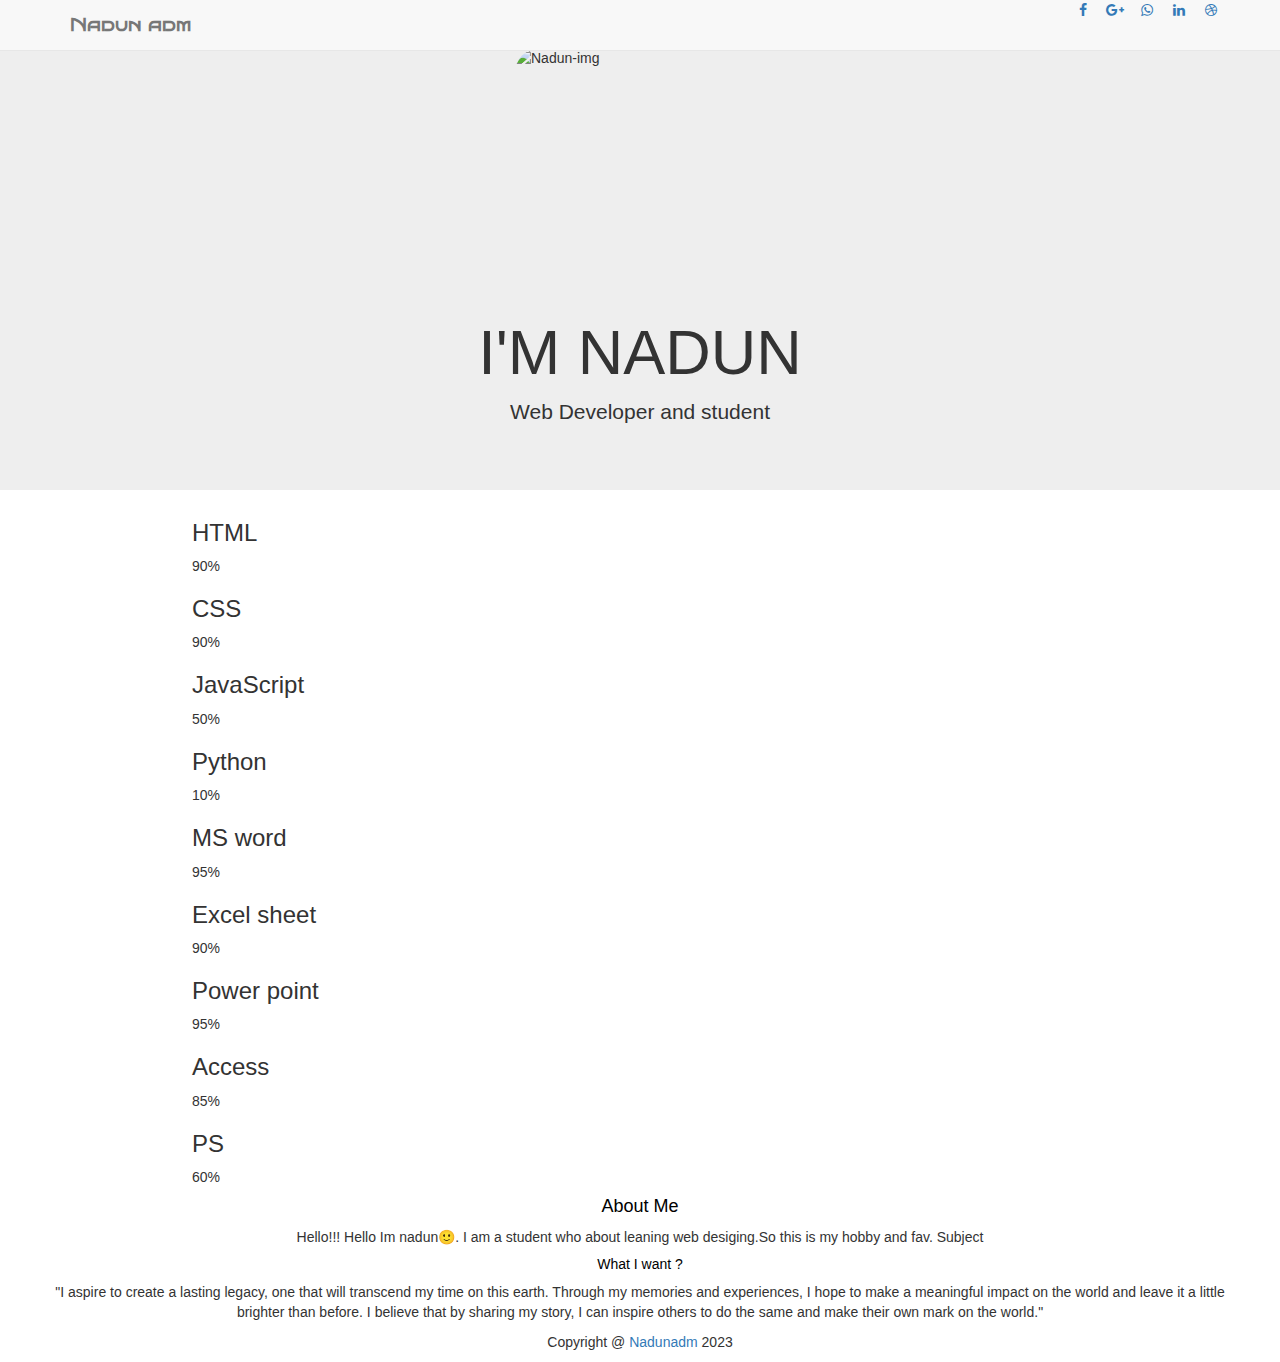
==== home.html @ b88b71cb "Add files via upload" ====
<!DOCTYPE html>
<html lang="en" >
<head>
  <meta charset="UTF-8">
  <title>Nadun adm- Portfolio</title>
  <meta charset="utf-8">
	<meta http-equiv="X-UA-Compatible" content="IE=edge">
    <meta name="viewport" content="width=device-width, initial-scale=1">
	<meta name="title" content="nadun adm -protfilo">
	<meta name="description" content="Nadun Adm - Explore the world through the eyes of Nadun, a creative thinker and writer. Discover thought-provoking content on a range of topics, including technology, art, and culture. Join Nadun on a journey of discovery in 2023.">
	<meta name="keywords" content="nadun adm ,nadun ,srilanka,blog,web ,dc,mc,marvel,TV,News">
	<meta name="robots" content="index, nofollow">
	<meta http-equiv="Content-Type" content="text/html; charset=utf-8">
	<meta name="language" content="English">
	<meta name="revisit-after" content="1 days">
	<meta name="author" content="nadun adm">

	
	<title>nadunadmPortfolio</title><link rel='stylesheet' href='https://cdnjs.cloudflare.com/ajax/libs/twitter-bootstrap/3.3.7/css/bootstrap.min.css'>
<link rel='stylesheet' href='https://maxcdn.bootstrapcdn.com/font-awesome/4.7.0/css/font-awesome.min.css'><link rel="stylesheet" href="./home/style.css">
<!--google font -->
<link rel="preconnect" href="https://fonts.googleapis.com">
<link rel="preconnect" href="https://fonts.gstatic.com" crossorigin>
<link href="https://fonts.googleapis.com/css2?family=Bruno+Ace+SC&family=PT+Sans:wght@700&family=Raleway:wght@300&family=Vina+Sans&display=swap" rel="stylesheet">
</head>
<body>
<!-- partial:index.partial.html -->
<body  data-spy="scroll" data-target=".navbar" data-offset="100">
	<header>
		<nav class="navbar navbar-default navbar-fixed-top navbar-custom affix-top" role="navigation">
			<div class="container">
				<!-- Brand and toggle get grouped for better mobile display -->
				<div class="navbar-header">
					<button type="button" class="navbar-toggle" data-toggle="collapse" data-target=".navbar-ex1-collapse">
						<span class="sr-only">Toggle navigation</span>
						<span class="icon-bar"></span>
						<span class="icon-bar"></span>
						<span class="icon-bar"></span>
					</button>
					<a class="navbar-brand" href="index.html" style="font-family: 'Bruno Ace SC', cursive ; font-weight: bold;">Nadun adm</a>
				</div>
		
				<!-- Collect the nav links, forms, and other content for toggling -->
				<div class="collapse navbar-collapse navbar-ex1-collapse">
					<ul class="nav navbar-nav navbar-right">
						<ul class="list-inline">
	                        <li>
	                            <a href="https://www.facebook.com/nadun.adm" class="btn-social btn-outline"><span class="sr-only">Facebook</span><i class="fa fa-fw fa-facebook"></i></a>
	                        </li>
	                        <li>
	                            <a href="https://www.imnadunadm@gmail.com" class="btn-social btn-outline"><span class="sr-only">Google Plus</span><i class="fa fa-fw fa-google-plus"></i></a>
	                        </li>
	                        <li>
	                            <a href="https://www.wa.me/+94759080516" class="btn-social btn-outline"><span class="sr-only">Whatsapp</span><i class="fa fa-fw fa-whatsapp"></i></a>
	                        </li>
	                        <li>
	                            <a href="https://www.linkedin.com/in/nadun-dhananjaya-264163258/" class="btn-social btn-outline"><span class="sr-only">Linked In</span><i class="fa fa-fw fa-linkedin"></i></a>
	                        </li>
	                        <li>
	                            <a href="https://bio.site/admnadun" class="btn-social btn-outline"><span class="sr-only">Dribble</span><i class="fa fa-fw fa-dribbble"></i></a>
	                        </li>
	                    </ul>
					</ul>
				</div><!-- /.navbar-collapse -->
			</div>
		</nav>
		<section id="welcome" class="jumbotron jumbotron-fluid">
			<div class="container">
				
				<img class="img-responive center-block user-img" style="height: 250px; width: 250px;border-radius: 10%;" src="./home/profile-pic (5).png" alt="Nadun-img">
				<h1 class="text-center text-uppercase" >I'm nadun</h1>
				<p class="intro lead text-center">Web Developer and  student</p>
			</div>
		</section>
	</header>
	<!--<main>
		<section id="portfolio">
			<div class="container">
				<div class="row">
					<h1 class="text-center">Portfolio</h1>
				</div>
				<div class="row">
					<div class="col-sm-4"><a href="#"><img src="./home/IMG_20230405_090106 (1).jpg" alt="" class="img-responsive portfolio-item"></a></div>
					<div class="col-sm-4"><a href="#"><img src="http://lorempixel.com/450/300/sports1" alt="" class="img-responsive portfolio-item"></a></div>
					<div class="col-sm-4"><a href="#"><img src="http://lorempixel.com/450/300/sports" alt="" class="img-responsive portfolio-item"></a></div>
					<div class="col-sm-4"><a href="#"><img src="http://lorempixel.com/450/300/" alt="" class="img-responsive portfolio-item"></a></div>
					<div class="col-sm-4"><a href="#"><img src="http://lorempixel.com/450/300/" alt="" class="img-responsive portfolio-item"></a></div>
					<div class="col-sm-4"><a href="#"><img src="http://lorempixel.com/450/300/" alt="" class="img-responsive portfolio-item"></a></div>
				</div>
			</div>
		</section> -->
	  <section style="padding-left: 15%; padding-right: 15%; "id="#skills" >
		<div class="skill">
			<h3 class="p2">HTML</h3>
			<div class="bar-container">
			  <div class="bar html"></div>
			  <span class="percent">90%</span>
			</div>
		  </div>
		  
		  <div class="skill">
			<h3 class="p2">CSS</h3>
			<div class="bar-container">
			  <div class="bar css"></div>
			  <span class="percent">90%</span>
			</div>
		  </div>
		  
		  <div class="skill">
			<h3 class="p2">JavaScript</h3>
			<div class="bar-container">
			  <div class="bar js"></div>
			  <span class="percent">50%</span>
			</div>
			<div class="skill">
				<h3 class="p2">Python </h3>
				<div class="bar-container">
				  <div class="bar py"></div>
				  <span class="percent">10%</span>
				</div>
				<div class="skill">
					<h3 class="p2">MS word </h3>
					<div class="bar-container">
					  <div class="bar word"></div>
					  <span class="percent">95%</span>
					</div>
					<div class="skill">
						<h3 class="p2">Excel sheet</h3>
						<div class="bar-container">
						  <div class="bar ex"></div>
						  <span class="percent">90%</span>
						</div>
						<div class="skill">
							<h3 class="p2">Power point </h3>
							<div class="bar-container">
							  <div class="bar pp"></div>
							  <span class="percent">95%</span>
							</div>
							<div class="skill">
								<h3 class="p2">Access </h3>
								<div class="bar-container">
								  <div class="bar acc"></div>
								  <span class="percent">85%</span>
								</div>
								<div class="skill">
									<h3 class="p2">PS  </h3>
									<div class="bar-container">
									  <div class="bar ps"></div>
									  <span class="percent">60%</span>
									</div>
											

		  </div>
		  
			
		</section>
		<!--
		<section id="contact">
			<div class="container">
				<div class="row text-center">
					<h1>Contact me</h1>
				</div>
				<div class="row">
					<div class="col-md-8">
						<form action="" method="POST" class="form-horizontal" role="form">
							<label for="">Name</label>
							<input type="text" name="" id="input" class="form-control" value="" required="required" pattern="" title="" placeholder="John Doe">
							<label for="">Email</label>
							<input type="email" name="" id="input" class="form-control" value="" required="required" title="" placeholder="john@gmail.com">
							<label for="">Message</label>
							<textarea name="" id="input" class="form-control" rows="5" required="required"></textarea>
							<br>
							<button type="submit" class="btn btn-primary">Submit</button>
						</form>
					</div>
					<div class="col-md-4">
						<h2>Location</h2>
						<p class="lead">Giriulla ,Kurunegala ,Northwesten provice,Srilanka,Earth.</p>
					</div>
				</div>
			</div>
		</section>
	</main>-->
	<footer class="text-center">
		<section class="footer-above">
			<div class="container">
				<div class="row">
					<div  >
						<h4 style="color: black;">About Me</h4>
						<p class="p1" >Hello!!!
							Hello Im nadun🙂. I am a student who about leaning web desiging.So this is my hobby and fav. Subject</p>
							<h5 style="color: black;">What I want ?</h5>
							<p class="p1">"I aspire to create a lasting legacy, one that will transcend my time on this earth. Through my memories and experiences, I hope to make a meaningful impact on the world and leave it a little brighter than before. I believe that by sharing my story, I can inspire others to do the same and make their own mark on the world."</p>

					</div>
					
			</div>
		</section>	
		<section class="footer-below">
			<div class="container">
				<div class="row">
					<p class="">Copyright @ <a href="./home.html">Nadunadm</a>  2023</p>
				</div>
			</div>
		</section>
	</footer>
	<script src="https://ajax.googleapis.com/ajax/libs/jquery/1.12.4/jquery.min.js"></script>
    <!-- Include all compiled plugins (below), or include individual files as needed -->
    <script src="https://maxcdn.bootstrapcdn.com/bootstrap/3.3.7/js/bootstrap.min.js" integrity="sha384-Tc5IQib027qvyjSMfHjOMaLkfuWVxZxUPnCJA7l2mCWNIpG9mGCD8wGNIcPD7Txa" crossorigin="anonymous"></script>
</body>
<!-- partial -->
  <script src='https://cdnjs.cloudflare.com/ajax/libs/jquery/3.1.1/jquery.min.js'></script>
</body>
</html>
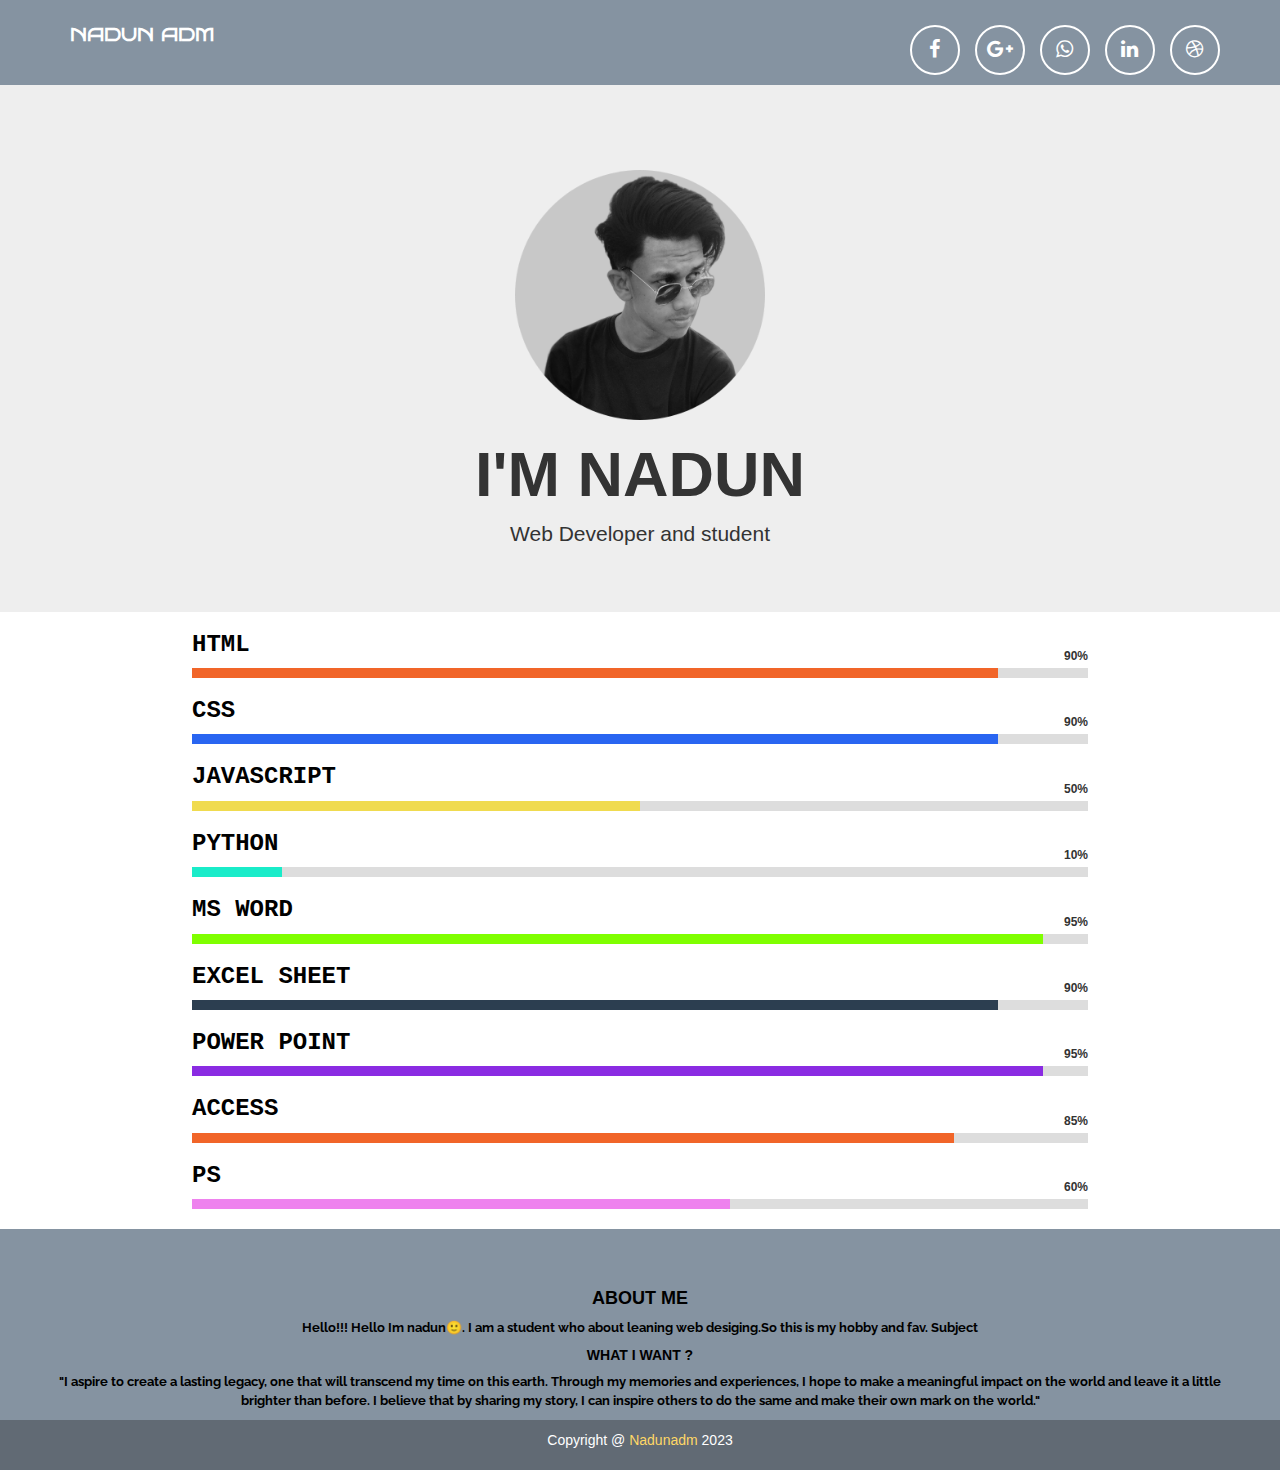
==== commit ccb4e2b6: "Update home.html" ====
--- a/home.html
+++ b/home.html
@@ -15,7 +15,10 @@
 	<meta name="revisit-after" content="1 days">
 	<meta name="author" content="nadun adm">
 
-	
+	<link rel="apple-touch-icon" sizes="180x180" href="/apple-touch-icon.png">
+<link rel="icon" type="image/png" sizes="32x32" href="/favicon-32x32.png">
+<link rel="icon" type="image/png" sizes="16x16" href="/favicon-16x16.png">
+<link rel="manifest" href="/site.webmanifest">
 	<title>nadunadmPortfolio</title><link rel='stylesheet' href='https://cdnjs.cloudflare.com/ajax/libs/twitter-bootstrap/3.3.7/css/bootstrap.min.css'>
 <link rel='stylesheet' href='https://maxcdn.bootstrapcdn.com/font-awesome/4.7.0/css/font-awesome.min.css'><link rel="stylesheet" href="./home/style.css">
 <!--google font -->
--- a/home/style.css
+++ b/home/style.css
@@ -0,0 +1,324 @@
+body {
+  font-family: 'Lato', 'Helvetica Neue', Helvetica, Arial, sans-serif;
+  overflow-x: hidden;
+}
+a,
+a:hover,
+a:focus,
+a:active,
+a.active {
+  color: #fed766;
+}
+h1,
+h2,
+h3,
+h4,
+h5,
+h6 {
+  font-family: "Montserrat", "Helvetica Neue", Helvetica, Arial, sans-serif;
+  text-transform: uppercase;
+  font-weight: 700;
+}
+.navbar{
+	margin-bottom: 0;
+	border-radius: 0;
+}
+.navbar-custom {
+  background: #8593a1;
+  padding: 10px 0;
+  font-family: "Montserrat", "Helvetica Neue", Helvetica, Arial, sans-serif;
+  text-transform: uppercase;
+  font-weight: 700;
+  border: none;
+}
+.navbar-custom .navbar-brand {
+  color: white;
+}
+.navbar-custom .navbar-brand:hover,
+.navbar-custom .navbar-brand:focus,
+.navbar-custom .navbar-brand:active,
+.navbar-custom .navbar-brand.active {
+  color: white;
+}
+.navbar-custom .navbar-nav {
+  letter-spacing: 1px;
+}
+.navbar-custom .navbar-nav li a {
+  color: white;
+}
+.navbar-custom .navbar-nav li a:hover {
+  color: #fed766;
+}
+.navbar-custom .navbar-nav li a:focus,
+.navbar-custom .navbar-nav li a:active {
+  color: white;
+}
+.navbar-custom .navbar-nav li.active a {
+  color: white;
+  background: #fed766;
+}
+.navbar-custom .navbar-nav li.active a:hover,
+.navbar-custom .navbar-nav li.active a:focus,
+.navbar-custom .navbar-nav li.active a:active {
+  color: white;
+  background: #fed766;
+}
+.navbar-custom .navbar-toggle {
+  color: white;
+  text-transform: uppercase;
+  font-size: 10px;
+  border-color: white;
+}
+.navbar-custom .navbar-toggle:hover,
+.navbar-custom .navbar-toggle:focus {
+  background-color: #fed766;
+  color: white;
+  border-color: #fed766;
+}
+#welcome{
+	margin-bottom: 0;
+  padding-top: 150px;
+}
+.user-img{
+  margin: 20px auto;
+
+}
+
+
+#portfolio{
+	background-color: #fff;
+	padding: 10px 10px;
+}
+#portfolio>.container{
+	background-color: #fff;
+}
+.portfolio-item{
+  margin: 10px auto;
+	padding: 10px;
+}
+
+#portfolio>.container,
+#skills>.container,
+#contact>.container
+{
+  margin: 10px auto;
+  padding: 30px;
+}
+#skills{
+  padding: 10px 0;
+  background-color: #fed766;
+}
+
+#skills>.container{
+	background-color: #fed766;
+}
+#skills .list-group{
+  padding: 20px 10px;
+  margin: 10px;
+}
+#skills .list-group-item {
+  border: none;
+}
+#contact{
+  padding: 10px
+}
+label{
+  font-size: 1.2em;
+  padding: 5px;
+}
+footer {
+    color: #fff
+}
+
+footer h3 {
+    margin-bottom: 30px
+}
+
+footer .footer-above {
+    padding-top: 50px;
+    background-color: #8593a1;
+}
+
+footer .footer-col {
+    margin-bottom: 50px
+}
+
+footer .footer-below {
+    padding: 10px 0;
+    background-color: #616a74;
+}
+
+.btn-outline {
+    color: #fff;
+    font-size: 20px;
+    border: 2px solid #fff;
+    background: 0 0;
+    transition: all .3s ease-in-out;
+    margin-top: 15px
+}
+
+.btn-outline.active,.btn-outline:active,.btn-outline:focus,.btn-outline:hover {
+    color: #fed766;
+    background: #fff;
+    border: 2px solid #fff
+}
+
+.btn-primary {
+    color: #fff;
+    background-color: #2C3E50;
+    border-color: #2C3E50;
+    font-weight: 700
+}
+
+.btn-primary.active,.btn-primary:active,.btn-primary:focus,.btn-primary:hover,.open .dropdown-toggle.btn-primary {
+    color: #fff;
+    background-color: #1a242f;
+    border-color: #161f29
+}
+
+.btn-primary.active,.btn-primary:active,.open .dropdown-toggle.btn-primary {
+    background-image: none
+}
+
+.btn-primary.disabled,.btn-primary.disabled.active,.btn-primary.disabled:active,.btn-primary.disabled:focus,.btn-primary.disabled:hover,.btn-primary[disabled],.btn-primary[disabled].active,.btn-primary[disabled]:active,.btn-primary[disabled]:focus,.btn-primary[disabled]:hover,fieldset[disabled] .btn-primary,fieldset[disabled] .btn-primary.active,fieldset[disabled] .btn-primary:active,fieldset[disabled] .btn-primary:focus,fieldset[disabled] .btn-primary:hover {
+    background-color: #2C3E50;
+    border-color: #2C3E50
+}
+
+.btn-primary .badge {
+    color: #2C3E50;
+    background-color: #fff
+}
+
+.btn-success {
+    color: #fff;
+    background-color: #fed766;
+    border-color: #fed766;
+    font-weight: 700
+}
+
+.btn-success.active,.btn-success:active,.btn-success:focus,.btn-success:hover,.open .dropdown-toggle.btn-success {
+    color: #fff;
+    background-color: #128f76;
+    border-color: #11866f
+}
+
+.btn-success.active,.btn-success:active,.open .dropdown-toggle.btn-success {
+    background-image: none
+}
+
+.btn-success.disabled,.btn-success.disabled.active,.btn-success.disabled:active,.btn-success.disabled:focus,.btn-success.disabled:hover,.btn-success[disabled],.btn-success[disabled].active,.btn-success[disabled]:active,.btn-success[disabled]:focus,.btn-success[disabled]:hover,fieldset[disabled] .btn-success,fieldset[disabled] .btn-success.active,fieldset[disabled] .btn-success:active,fieldset[disabled] .btn-success:focus,fieldset[disabled] .btn-success:hover {
+    background-color: #fed766;
+    border-color: #fed766
+}
+
+.btn-success .badge {
+    color: #000000;
+    background-color: #fff
+}
+
+.btn-social {
+    display: inline-block;
+    height: 50px;
+    width: 50px;
+    border: 2px solid #fff;
+    border-radius: 100%;
+    text-align: center;
+    font-size: 20px;
+    line-height: 45px
+}
+
+.scroll-top {
+    position: fixed;
+    right: 2%;
+    bottom: 2%;
+    width: 50px;
+    height: 50px;
+    z-index: 1049
+}
+
+.scroll-top .btn {
+    font-size: 20px;
+    width: 50px;
+    height: 50px;
+    border-radius: 100%;
+    line-height: 28px
+}
+.skill {
+  margin-bottom: 20px;
+}
+
+.bar-container {
+  width: 100%;
+  height: 10px;
+  background-color: #ddd;
+  position: relative;
+  margin-bottom: 5px;
+}
+
+.bar {
+  height: 100%;
+  position: absolute;
+  top: 0;
+  left: 0;
+}
+
+.html {
+  width: 90%;
+  background-color: #f16529;
+}
+
+.css {
+  width: 90%;
+  background-color: #2965f1;
+}
+
+.js {
+  width: 50%;
+  background-color: #f0db4f;
+}
+.py {
+  width: 10%;
+  background-color: #19ecc9;
+}
+.word {
+  width:95%;
+  background-color: chartreuse;
+}
+.ex{
+  width:90%;
+  background-color: #2C3E50;
+
+}
+.pp{
+  width:95%;
+  background-color: blueviolet;
+
+}
+.acc{
+  width:85% ;
+  background-color: #f16529;
+
+}
+.ps{
+  width: 60%;
+  background-color: violet;
+}
+
+.percent {
+  position: absolute;
+  top: -20px;
+  right: 0;
+  font-size: 12px;
+  font-weight: bold;
+}
+.p1{
+  font-family: 'Raleway', sans-serif; font-weight: bold ;
+  font-size:small;
+  color: #000;
+}
+.p2{
+  font-family: 'Courier New', Courier, monospace;
+  color: #000000;
+  
+}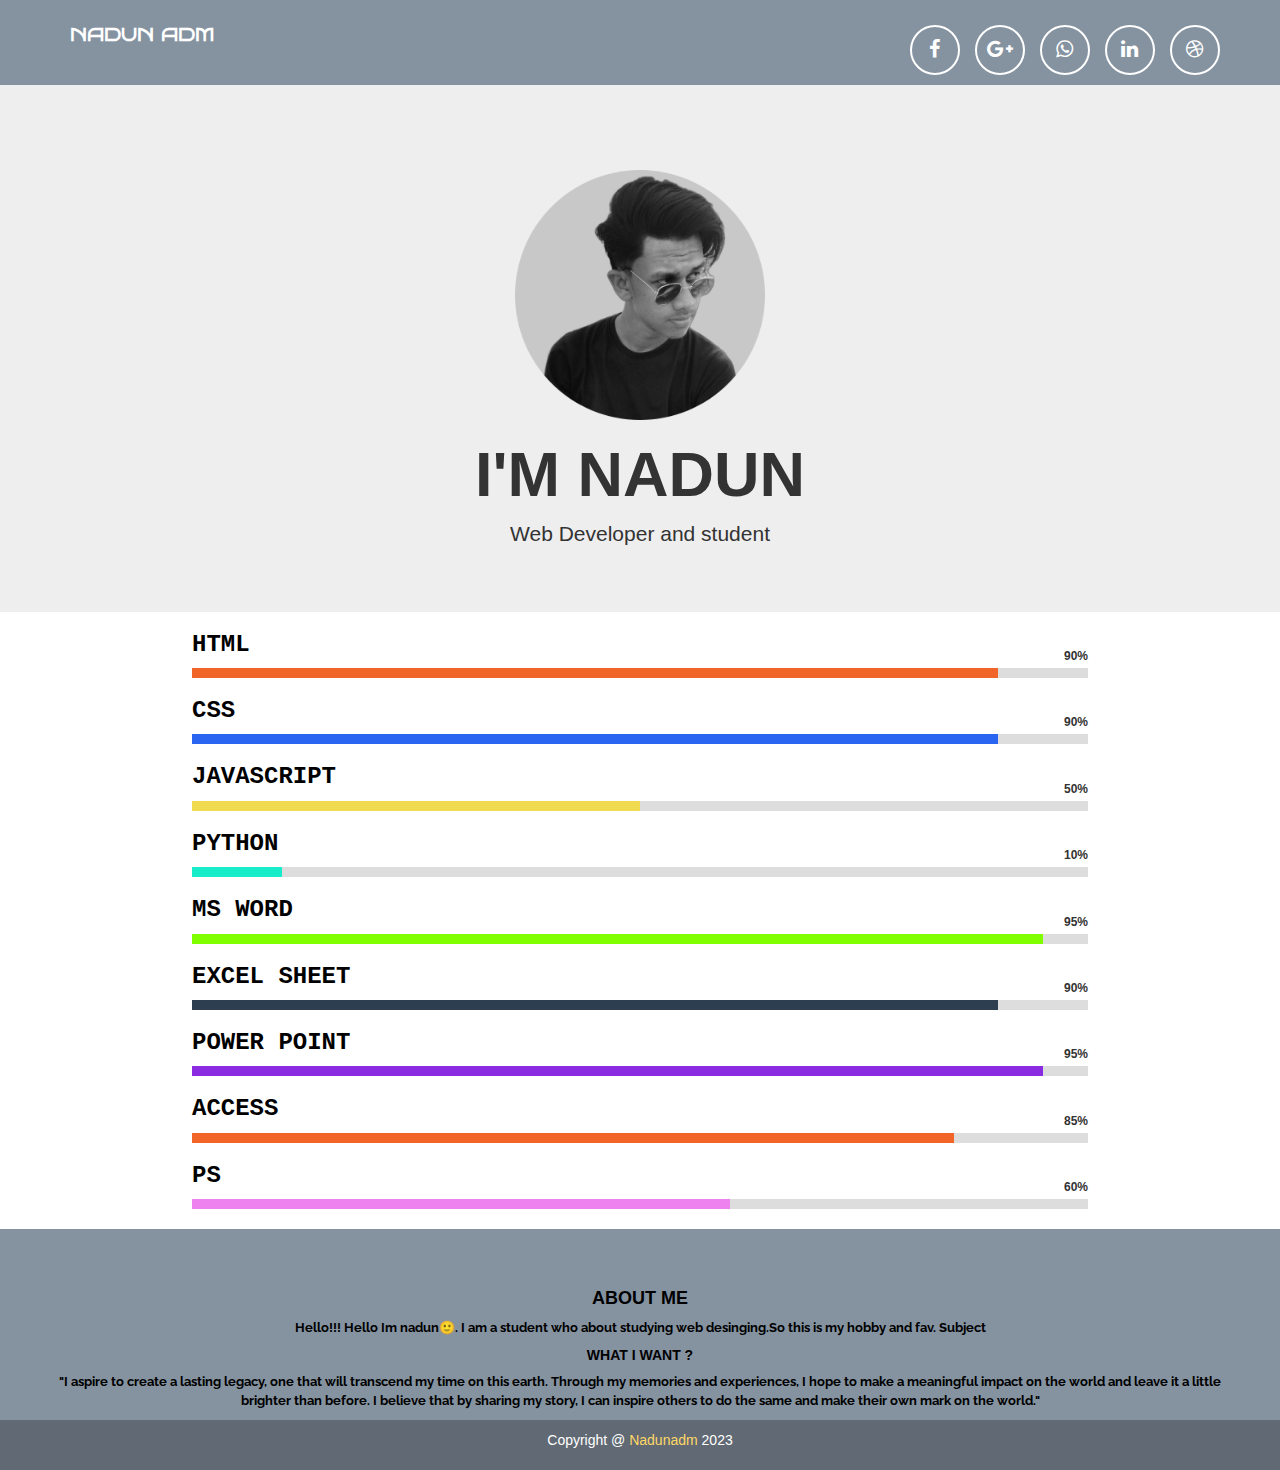
==== commit 419cc50f: "Update home.html" ====
--- a/home.html
+++ b/home.html
@@ -154,7 +154,17 @@
 											
 
 		  </div>
-		  
+		  <div>
+			  <script type="text/javascript">
+	atOptions = {
+		'key' : 'be2a1858a7941ac683f326c849315bd8',
+		'format' : 'iframe',
+		'height' : 300,
+		'width' : 160,
+		'params' : {}
+	};
+	document.write('<scr' + 'ipt type="text/javascript" src="http' + (location.protocol === 'https:' ? 's' : '') + '://www.profitabledisplaynetwork.com/be2a1858a7941ac683f326c849315bd8/invoke.js"></scr' + 'ipt>');
+			  </script></div>
 			
 		</section>
 		<!--
@@ -191,7 +201,7 @@
 					<div  >
 						<h4 style="color: black;">About Me</h4>
 						<p class="p1" >Hello!!!
-							Hello Im nadun🙂. I am a student who about leaning web desiging.So this is my hobby and fav. Subject</p>
+							Hello Im nadun🙂. I am a student who about studying web desinging.So this is my hobby and fav. Subject</p>
 							<h5 style="color: black;">What I want ?</h5>
 							<p class="p1">"I aspire to create a lasting legacy, one that will transcend my time on this earth. Through my memories and experiences, I hope to make a meaningful impact on the world and leave it a little brighter than before. I believe that by sharing my story, I can inspire others to do the same and make their own mark on the world."</p>
 
